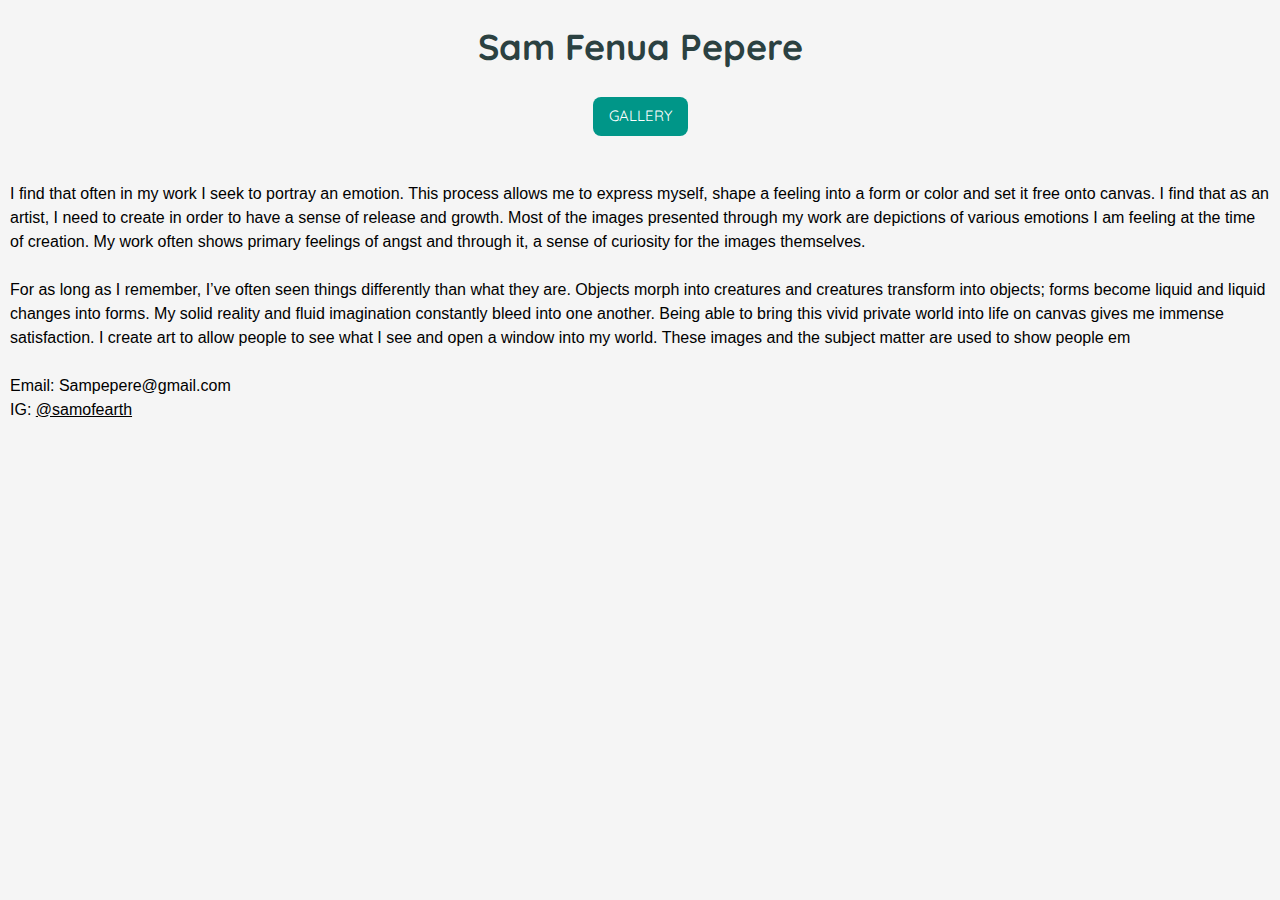
==== bio.html @ b1365872 "bio update" ====
<!DOCTYPE html>
<html>
<head>
<link href="https://fonts.googleapis.com/css2?family=Aleo:ital,wght@0,300;0,400;0,700;1,300;1,400;1,700&display=swap" rel="stylesheet">
<link href="https://fonts.googleapis.com/css2?family=Bitter:wght@100;200&family=Epilogue:wght@100;300&family=Quicksand:wght@300&family=Roboto:wght@100;300&display=swap" rel="stylesheet">
<meta name="viewport" content="width=device-width, initial-scale=1">
<link rel="stylesheet" href="https://www.w3schools.com/w3css/4/w3.css">
<link rel="stylesheet" href="stylesheet.css">


</head>


    <body>
        <h1>Sam Fenua Pepere</h1>
<br>
<div class="center"><a href="index.html"><button class="w3-button w3-teal w3-round-large">GALLERY</button></a></div>
<br><br>

<h6>
  I find that often in my work I seek to portray an emotion. This process allows me to express myself, shape a feeling into a form or color and set it free onto canvas. I find that as an artist, I need to create in order to have a sense of release and growth. Most of the images presented through my work are depictions of various emotions I am feeling at the time of creation. My work often shows primary feelings of angst and through it, a sense of curiosity for the images themselves.
<br><br>
  For as long as I remember, I’ve often seen things differently than what they are. Objects morph into creatures and creatures transform into objects; forms become liquid and liquid changes into forms. My solid reality and fluid imagination constantly bleed into one another. Being able to bring this vivid private world into life on canvas gives me immense satisfaction. I create art to allow people to see what I see and open a window into my world. These images and the subject matter are used to show people em
<br><br>
Email: Sampepere@gmail.com
<br>
IG: <a href="https://www.instagram.com/samofearth/">@samofearth</a>
</h6>
</body>

</html>
---- stylesheet.css ----
* {
	box-sizing: border-box
}
h1{
    font-family: 'Quicksand', sans-serif;
		font-weight: 800;
    text-align: center;
		color: #2B4141;


}
h2{
    font-family: 'Quicksand', serif;
    text-align: center;
    font-weight: 300;
		font-style: italic;


}
.center {
	display: flex;
  justify-content: center;
  align-items: center;
  height: 20px;
	font-family: 'Quicksand', sans-serif;

}

}
h6{
    font-family: 'Quicksand', serif;
    text-align: left;
    font-weight: 300;
		font-size: 20px;
		margin: 25px 200px;

}

body {
  margin: auto;
  width: 100%;
align-content: center;
  padding: 10px;
	background-color: #F5F5F5;
}
.mySlides1, .mySlides2, .mySlides3, .mySlides4, .mySlides5 {
	display: none;

}
img {
	vertical-align: middle;

}
/* Slideshow container */
.slideshow-container {
	max-width: 35vw;
 font-family: 'Roboto', serif;
 font-weight: 300;
 font-style: italic;
position: relative;
margin: auto;


}
/* Next & previous buttons */
.prev, .next {
	cursor: pointer;
	position: absolute;
	top: 50%;
	width: auto;
	padding: 16px;
	margin-top: -60px;
	color: white;
     font-family: 'Aleo', serif;
	font-weight: bold;
	font-size: 18px;
	transition: 0.6s ease;
	border-radius: 0 3px 3px 0;
	user-select: none;
}
/* Position the "next button" to the right */
.next {
	right: 0;
	border-radius: 3px 0 0 3px;
}
/* On hover, add a grey background color */
.prev:hover, .next:hover {

	color: black;
}
/* Fading animation */
.fade {
	-webkit-animation-name: fade;
	-webkit-animation-duration: .3s;
	animation-name: fade;
	animation-duration: .3s;
}
 @-webkit-keyframes fade {
 from {
opacity: .4
}
to {
	opacity: 1
}
}
 @keyframes fade {
 from {
opacity: .4
}
to {
	opacity: 1
}
}

/* On smaller screens, decrease text size */
@media only screen and (max-width: 300px) {
.prev, .next, .text {
	font-size: 11px
}
}
/* The dots/bullets/indicators */
.dot {
	cursor: pointer;
	height: 15px;
	width: 15px;
	margin: 0 2px;
	background-color: #bbb;
	border-radius: 50%;
	display: inline-block;
	transition: background-color 0.6s ease;
}
.active, .dot:hover {
	background-color: #717171;
}
.image {
	height:100px;

    text-align: center;
}
.img1 {

}
.img2 {

}
.img3 {

}
h8{
    font-family: 'Quicksand', serif;
    text-align: center;
    font-weight: 300;


}
.signature{
  display: block;
  margin-left: auto;
  margin-right: auto;
  width: 15vw;
}
.p{
    text-align: center;
    margin: auto;
    font-size: 10px
}
/* CSS FOR SMALL SCREENS */
@media only screen and (max-width: 800px) {

img {
	vertical-align: middle;
}
/* Slideshow container */
.slideshow-container {
	max-width: 90vw;
 font-family: 'Aleo', serif;
position: relative;
margin: auto;

    }
/* CSS FOR HUGE SCREENS */
@media only screen and (min-width: 1200px) {

img {
	vertical-align: middle;
}
/* Slideshow container */
.slideshow-container {
	max-width: 20vw;
 font-family: 'Aleo', serif;
position: relative;
margin: auto;
    }
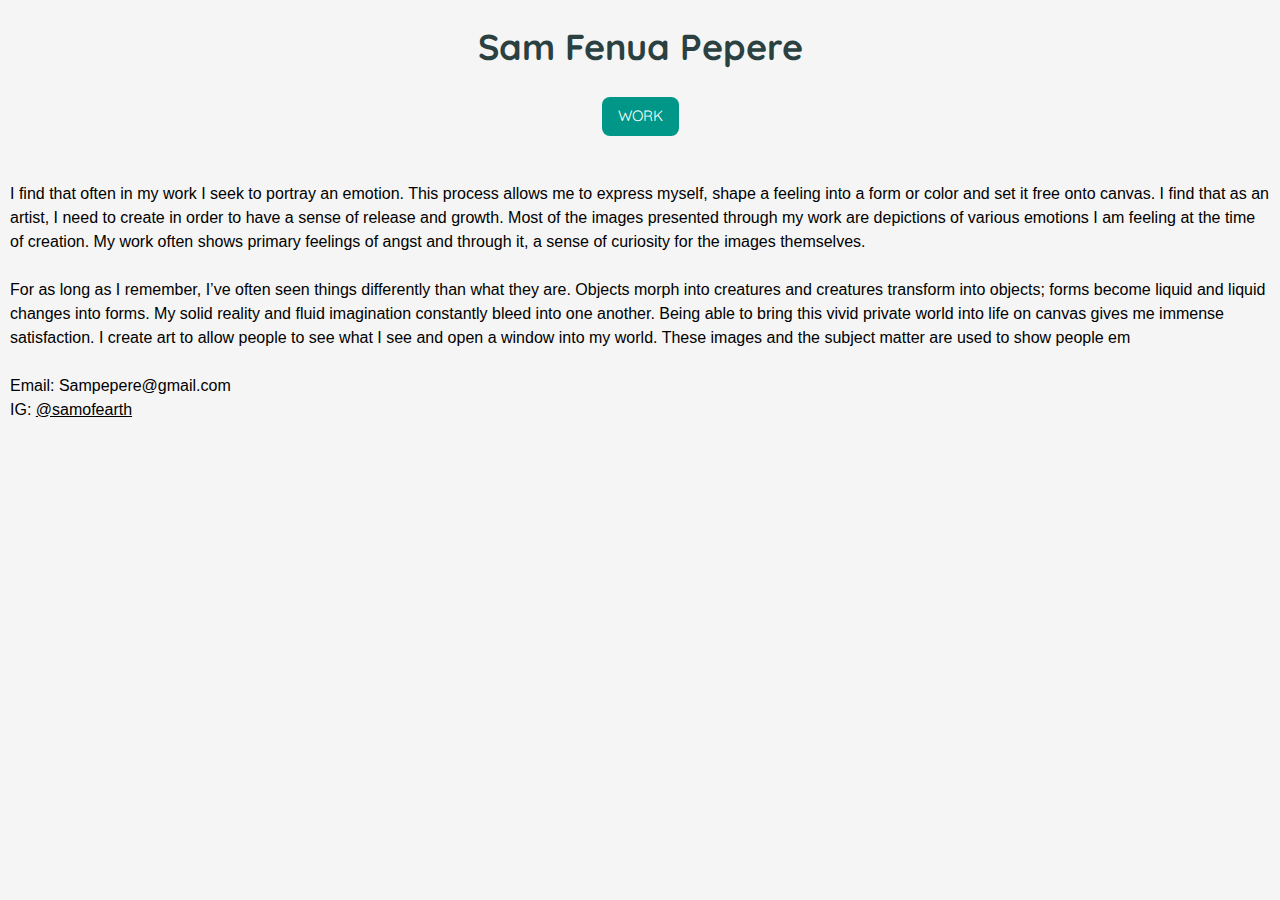
==== commit f4538aa3: "Update bio.html" ====
--- a/bio.html
+++ b/bio.html
@@ -14,7 +14,7 @@
     <body>
         <h1>Sam Fenua Pepere</h1>
 <br>
-<div class="center"><a href="index.html"><button class="w3-button w3-teal w3-round-large">GALLERY</button></a></div>
+<div class="center"><a href="index.html"><button class="w3-button w3-teal w3-round-large">WORK</button></a></div>
 <br><br>
 
 <h6>
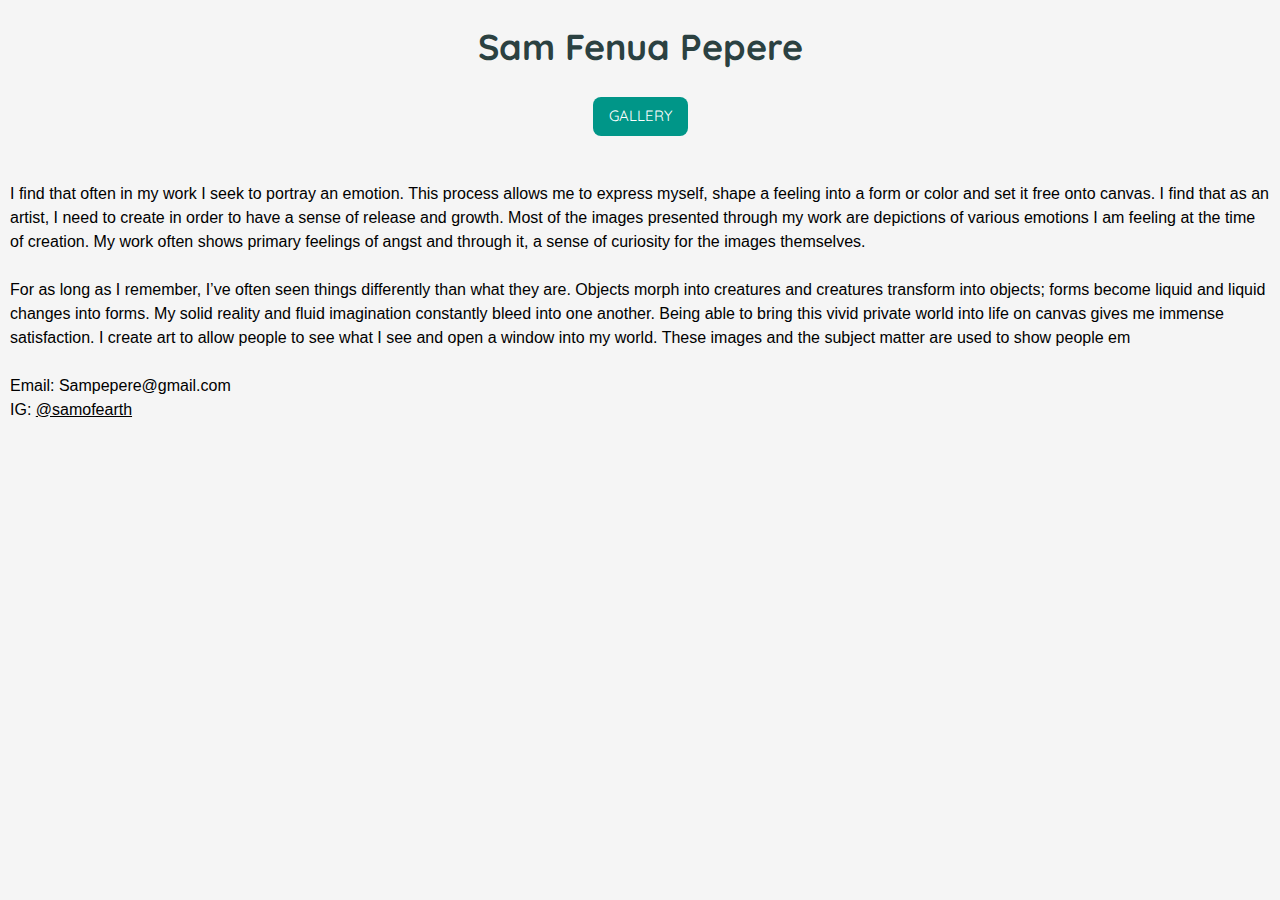
==== commit af619edf: "Revert "Update bio.html"" ====
--- a/bio.html
+++ b/bio.html
@@ -14,7 +14,7 @@
     <body>
         <h1>Sam Fenua Pepere</h1>
 <br>
-<div class="center"><a href="index.html"><button class="w3-button w3-teal w3-round-large">WORK</button></a></div>
+<div class="center"><a href="index.html"><button class="w3-button w3-teal w3-round-large">GALLERY</button></a></div>
 <br><br>
 
 <h6>
